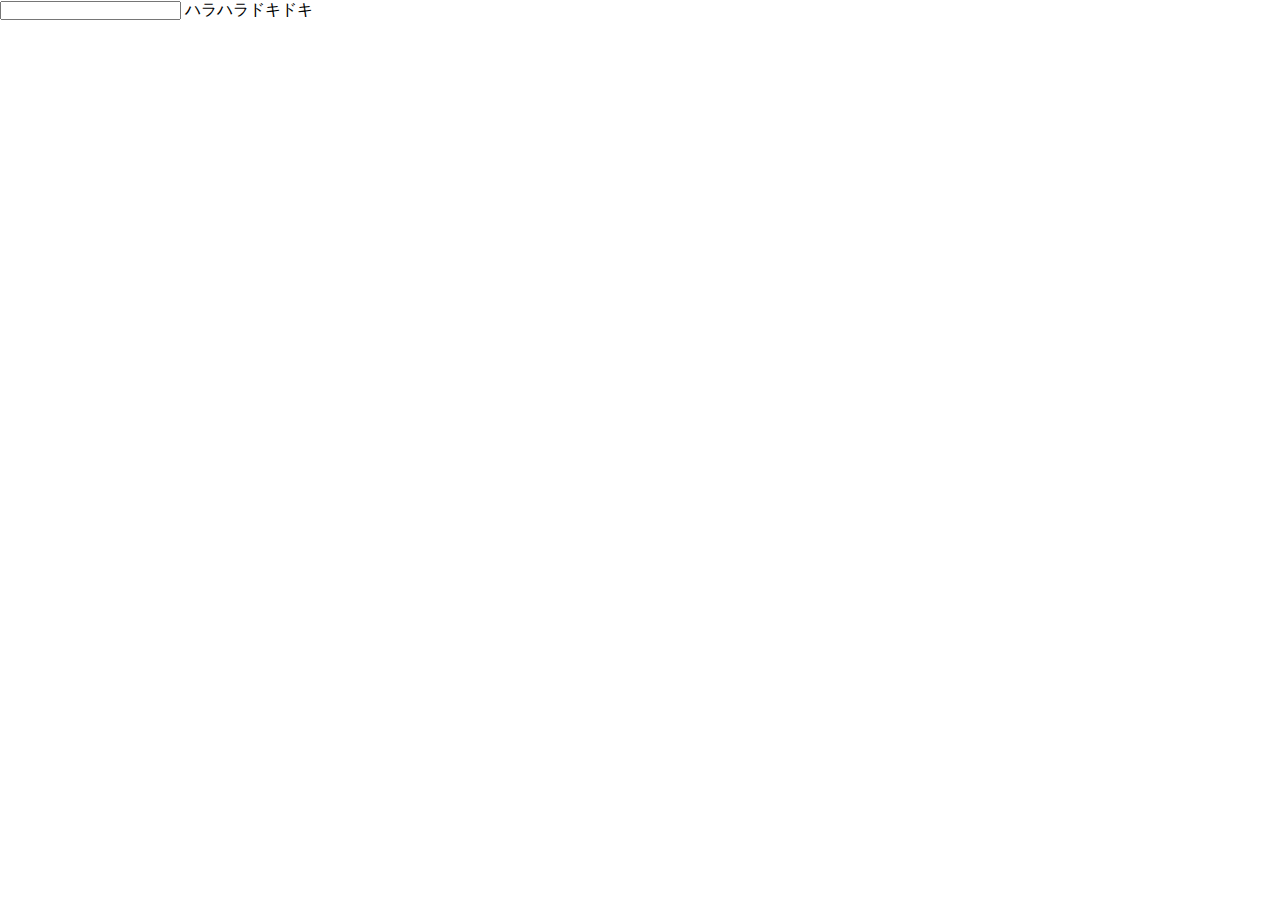
==== index.html @ d1f94c19 "first commit" ====
<!DOCTYPE html>
<html lang="ja">

<head>
    <meta charset="UTF-8">
    <meta name="viewport" content="width=device-width, initial-scale=1.0">
    <title>タイピングアプリ</title>
    <script src="jquery-3.3.1.min.js"></script>
    <link rel="stylesheet" href="style.css">
    <script src="typing.js"></script>
    <link href="titile.html">
</head>

<body>
    <input type="text" value="" id="textbox" onchange="textboxView(this.value)"></input>
    <span id="disp-word"></span>
    <div class="content">
        <a class="js-modal-open"></a>
    </div>
    <div class="modal js-modal">
        <div class="modal__bg js-modal-close"></div>
        <div class="modal__content">
            <p>タイピング結果</p>
            <table border="1" id="resultTable">
                <tr>
                  <th>スコア</th>
                  <th>0</th>
                </tr>
                <tr>
                  <td>ミス数</td>
                  <td>?</td>
                </tr>
                <tr>
                  <td>WPM</td>
                  <td>?</td>
                </tr>
              </table>
            <a class="button goBackTitle" href="titile.html">タイトルに戻る</a>
            <h2 class="head-border"></h2>
            <a class="button oneMorePlay" href="index.html">もう一回プレイする</a>
        </div>
    </div>
</body>
</html>
---- style.css ----
/*title*/
.title{
    text-align: center;
    margin-top: 10%;
    font-size: 5rem;
    font-family: 'Franklin Gothic Medium', 'Arial Narrow', Arial, sans-serif;;
    text-transform: uppercase;
    font-weight: normal;
}
.goBackTitle{
    font-size: 1.375rem;
    background:#6699ff;
    color: white;
    border-radius: 5px;
    padding: 18px 32px;
    font-family: 'Franklin Gothic Medium', 'Arial Narrow', Arial, sans-serif;
    text-decoration: none;
    display: flex;
    justify-content: center;
}
.oneMorePlay{
    font-size: 1.375rem;
    background:#6699ff;
    color: white;
    border-radius: 5px;
    padding: 18px 32px;
    font-family: 'Franklin Gothic Medium', 'Arial Narrow', Arial, sans-serif;
    text-decoration: none;
    display: flex;
    justify-content: center;
}
.button:hover{
    background: #336699;
}

.title-button{
    font-size: 1.375rem;
    background:#6699ff;
    color: white;
    border-radius: 5px;
    padding: 18px 32px;
    font-family: 'Franklin Gothic Medium', 'Arial Narrow', Arial, sans-serif;
    text-decoration: none;
}
/*modal*/
*{
    box-sizing: border-box;
    margin: 0;
    padding: 0;
}
.content{
    margin: 0 auto;
    padding: 40px;
}
.modal{
    display: none;
    height: 100vh;
    position: fixed;
    top: 0;
    width: 100%;
}
.modal__bg{
    background: rgba(0,0,0,0.8);
    height: 100vh;
    position: absolute;
    width: 100%;
}
.modal__content{
    background: #fff;
    left: 50%;
    padding: 40px;
    position: absolute;
    top: 50%;
    transform: translate(-50%,-50%);
    width: 60%;
}
.modal__content p{
    text-align: center;
}
.modal__content table{
    text-align: center;
}
table{
    margin: 3px auto; 
}

/*border*/
.head-border {
    display: flex;
    align-items: center;
}

.head-border:before,
.head-border:after {
    content: "";
    height: 1px;
    flex-grow: 1;
    background-color: #666;
}

.head-border:before {
    margin-right: 1rem;
}

.head-border:after {
    margin-left: 1rem;
}
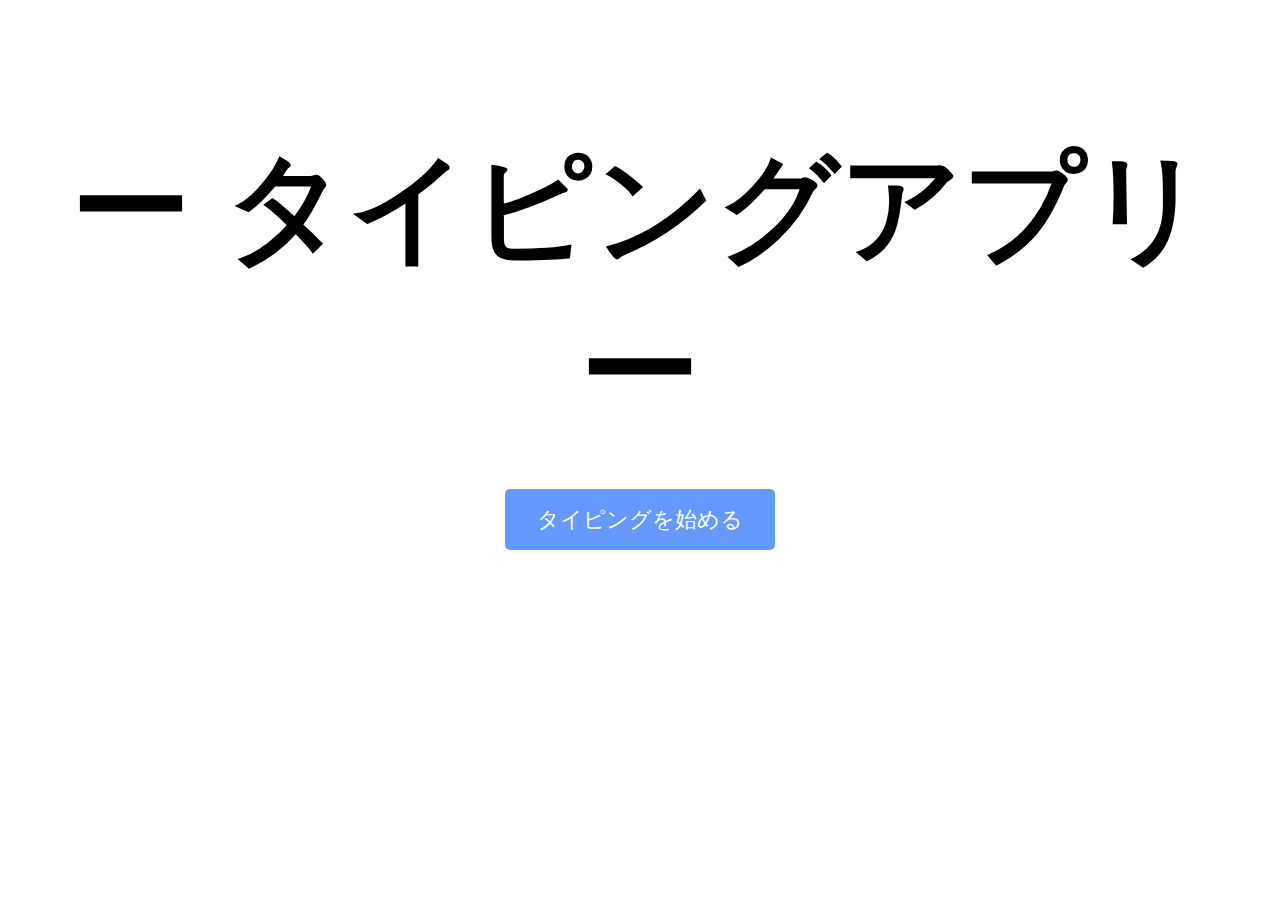
==== commit 359cea11: "refactoring" ====
--- a/index.html
+++ b/index.html
@@ -1,44 +1,18 @@
 <!DOCTYPE html>
 <html lang="ja">
-
 <head>
     <meta charset="UTF-8">
     <meta name="viewport" content="width=device-width, initial-scale=1.0">
-    <title>タイピングアプリ</title>
+    <title>タイピングアプリ タイトル</title>
     <script src="jquery-3.3.1.min.js"></script>
+    <script src="typing.js"></script>
+    <link href="typing.html">
     <link rel="stylesheet" href="style.css">
-    <script src="typing.js"></script>
-    <link href="titile.html">
 </head>
-
 <body>
-    <input type="text" value="" id="textbox" onchange="textboxView(this.value)"></input>
-    <span id="disp-word"></span>
-    <div class="content">
-        <a class="js-modal-open"></a>
-    </div>
-    <div class="modal js-modal">
-        <div class="modal__bg js-modal-close"></div>
-        <div class="modal__content">
-            <p>タイピング結果</p>
-            <table border="1" id="resultTable">
-                <tr>
-                  <th>スコア</th>
-                  <th>0</th>
-                </tr>
-                <tr>
-                  <td>ミス数</td>
-                  <td>?</td>
-                </tr>
-                <tr>
-                  <td>WPM</td>
-                  <td>?</td>
-                </tr>
-              </table>
-            <a class="button goBackTitle" href="titile.html">タイトルに戻る</a>
-            <h2 class="head-border"></h2>
-            <a class="button oneMorePlay" href="index.html">もう一回プレイする</a>
-        </div>
+    <div class="title">
+        <h2> ー タイピングアプリ ー </h2>
+        <a class="button title-button" href="typing.html">タイピングを始める</a>
     </div>
 </body>
 </html>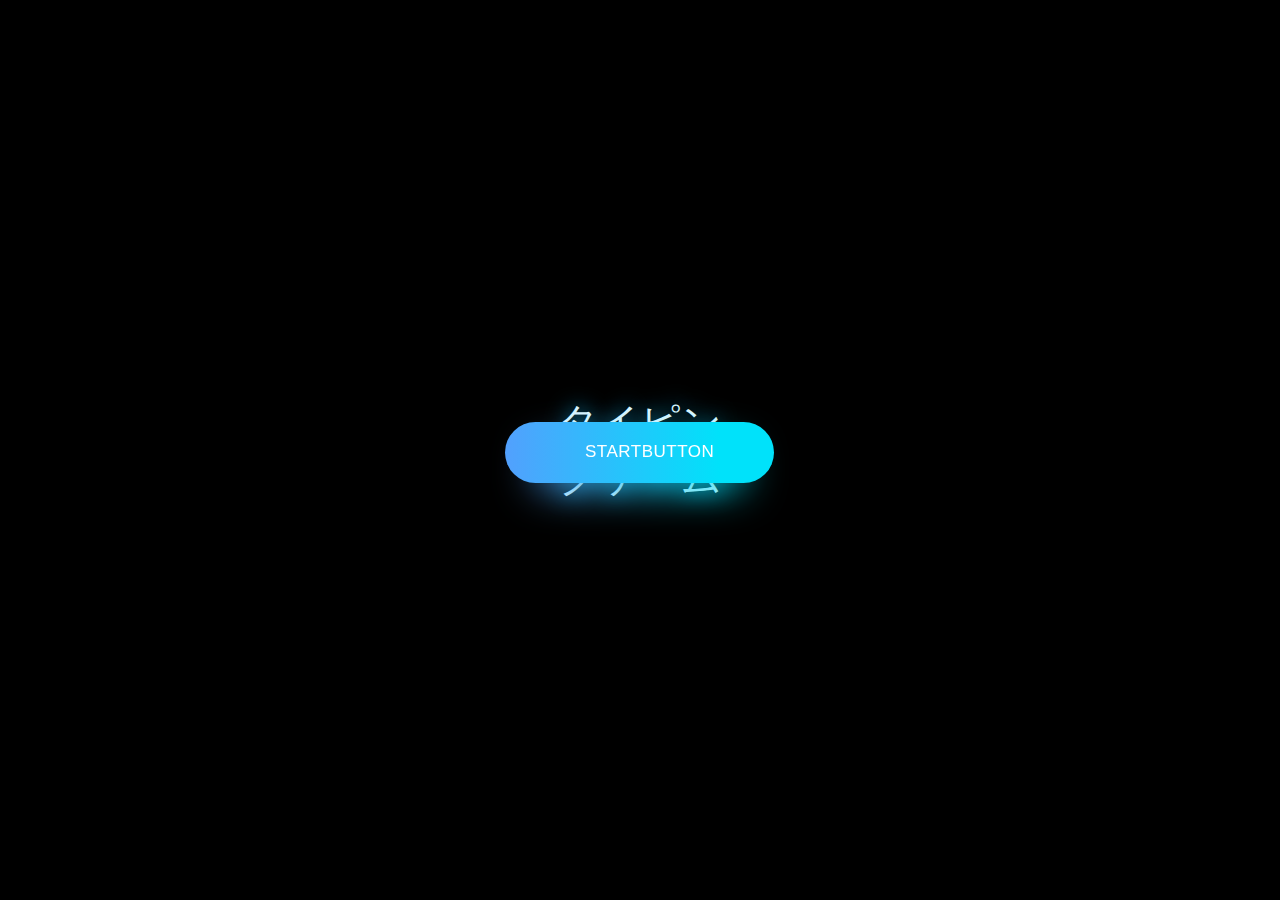
==== commit 9217795b: "typing" ====
--- a/index.html
+++ b/index.html
@@ -3,16 +3,26 @@
 <head>
     <meta charset="UTF-8">
     <meta name="viewport" content="width=device-width, initial-scale=1.0">
-    <title>タイピングアプリ タイトル</title>
+    <title>タイピングゲーム タイトル</title>
     <script src="jquery-3.3.1.min.js"></script>
     <script src="typing.js"></script>
     <link href="typing.html">
+    <link href="typing2.html">
     <link rel="stylesheet" href="style.css">
 </head>
 <body>
+    <div class="huwahuwa">
+        <h1></h1>
+    </div>
     <div class="title">
-        <h2> ー タイピングアプリ ー </h2>
-        <a class="button title-button" href="typing.html">タイピングを始める</a>
+        <!-- <h2>タイピングアプリ</h2> -->
+        <div class="bluelight">
+            <a>タイピングゲーム</a>
+            </div>
+        <!-- <a class="button title-button" href="typing.html">タイピングを始める</a> -->
+        <div class="wrapper">
+            <a href="typing2.html" class="fancy-button bg-gradient1"><span><i class="fa fa-wheelchair-alt"></i>StartButton</span></a>
+            </div><!-- /.wrapper -->
     </div>
 </body>
 </html>--- a/style.css
+++ b/style.css
@@ -1,107 +1,390 @@
+body{
+  font-family: "Squada One",sans-serif;
+  background-color: black;
+  color: #daf6ff;
+}
+
 /*title*/
-.title{
-    text-align: center;
-    margin-top: 10%;
-    font-size: 5rem;
-    font-family: 'Franklin Gothic Medium', 'Arial Narrow', Arial, sans-serif;;
-    text-transform: uppercase;
-    font-weight: normal;
-}
-.goBackTitle{
-    font-size: 1.375rem;
-    background:#6699ff;
-    color: white;
-    border-radius: 5px;
-    padding: 18px 32px;
-    font-family: 'Franklin Gothic Medium', 'Arial Narrow', Arial, sans-serif;
-    text-decoration: none;
-    display: flex;
-    justify-content: center;
-}
-.oneMorePlay{
-    font-size: 1.375rem;
-    background:#6699ff;
-    color: white;
-    border-radius: 5px;
-    padding: 18px 32px;
-    font-family: 'Franklin Gothic Medium', 'Arial Narrow', Arial, sans-serif;
-    text-decoration: none;
-    display: flex;
-    justify-content: center;
-}
-.button:hover{
-    background: #336699;
-}
-
-.title-button{
-    font-size: 1.375rem;
-    background:#6699ff;
-    color: white;
-    border-radius: 5px;
-    padding: 18px 32px;
-    font-family: 'Franklin Gothic Medium', 'Arial Narrow', Arial, sans-serif;
-    text-decoration: none;
-}
+.huwahuwa {
+  animation-name: huwahuwa-animation;
+  animation-timing-function: ease-in-out;
+  animation-iteration-count: infinite;
+  animation-direction: alternate;
+  animation-duration: 1.5s;
+  position: unset;
+}
+@keyframes huwahuwa-animation {
+  0% {
+      transform: translate(0,0px);
+      transform: rotate(-10deg);
+  }
+
+  100% {
+      transform: translate(0,-15px)
+  }
+}
+.main {
+  width: 100vw;
+  height: 100vh;
+}
+.title {
+  text-align: center;
+  margin-top: 10%;
+  font-size: 5rem;
+  font-family: "Franklin Gothic Medium", "Arial Narrow", Arial, sans-serif;
+  text-transform: uppercase;
+  font-weight: normal;
+}
+/* .goBackTitle {
+  font-size: 1.375rem;
+  color: white;
+  border-radius: 5px;
+  padding: 18px 32px;
+  font-family: "Franklin Gothic Medium", "Arial Narrow", Arial, sans-serif;
+  text-decoration: none;
+  display: flex;
+  justify-content: center;
+}
+.oneMorePlay {
+  font-size: 1.375rem;
+  color: white;
+  border-radius: 5px;
+  padding: 18px 32px;
+  font-family: "Franklin Gothic Medium", "Arial Narrow", Arial, sans-serif;
+  text-decoration: none;
+  display: flex;
+  justify-content: center;
+}
+.button:hover {
+  background: #336699;
+} */
+
+/* .title-button {
+  font-size: 1.375rem;
+  background: #6699ff;
+  color: white;
+  border-radius: 5px;
+  padding: 18px 32px;
+  font-family: "Franklin Gothic Medium", "Arial Narrow", Arial, sans-serif;
+  text-decoration: none;
+} */
+
+/*typing*/
+.typing-mozi{
+  color: #daf6ff;
+  font-size: 100px;
+  text-align: center;
+  display: block;
+  /* margin-left: auto;
+  margin-right: auto; */
+}
+.typing-mozi-romaji{
+  color: #daf6ff;
+  font-size: 70px;
+  text-align: center;
+  display: block;
+  /* margin-left: auto;
+  margin-right: auto; */
+}
+
 /*modal*/
-*{
-    box-sizing: border-box;
-    margin: 0;
-    padding: 0;
-}
-.content{
-    margin: 0 auto;
-    padding: 40px;
-}
-.modal{
-    display: none;
-    height: 100vh;
-    position: fixed;
-    top: 0;
-    width: 100%;
-}
-.modal__bg{
-    background: rgba(0,0,0,0.8);
-    height: 100vh;
-    position: absolute;
-    width: 100%;
-}
-.modal__content{
-    background: #fff;
-    left: 50%;
-    padding: 40px;
-    position: absolute;
-    top: 50%;
-    transform: translate(-50%,-50%);
-    width: 60%;
-}
-.modal__content p{
-    text-align: center;
-}
-.modal__content table{
-    text-align: center;
-}
-table{
-    margin: 3px auto; 
-}
-
-/*border*/
-.head-border {
-    display: flex;
-    align-items: center;
-}
-
-.head-border:before,
-.head-border:after {
-    content: "";
-    height: 1px;
-    flex-grow: 1;
-    background-color: #666;
-}
-
-.head-border:before {
-    margin-right: 1rem;
-}
-
-.head-border:after {
-    margin-left: 1rem;
-}
+* {
+  box-sizing: border-box;
+  margin: 0;
+  padding: 0;
+}
+.content {
+  margin: 0 auto;
+  padding: 40px;
+}
+.modal {
+  display: none;
+  height: 100vh;
+  position: fixed;
+  top: 0;
+  width: 100%;
+}
+.modal__bg {
+  background: rgba(0, 0, 0, 0.8);
+  height: 100vh;
+  position: absolute;
+  width: 100%;
+}
+.modal__content {
+  background: #fff;
+  left: 50%;
+  padding: 70px;
+  position: absolute;
+  top: 50%;
+  transform: translate(-50%, -50%);
+  width: 60%;
+  height: 70%;
+  border-radius: 100px;
+}
+.modal__content p {
+  text-align: center;
+}
+.modal__content table {
+  text-align: center;
+}
+.goBackTitle {
+  font-size: 1.375rem;
+  color: white;
+  border-radius: 5px;
+  padding: 18px 32px;
+  font-family: "Franklin Gothic Medium", "Arial Narrow", Arial, sans-serif;
+  text-decoration: none;
+}
+.oneMorePlay {
+  font-size: 1.375rem;
+  color: white;
+  border-radius: 5px;
+  padding: 18px 32px;
+  text-decoration: none;
+}
+.button:hover {
+  background: #336699;
+}
+table {
+  margin: 0.5px auto;
+  color: black;
+}
+.Result-p{
+  font-size: 40px;
+  color: black;
+}
+.typingResult{
+  font-size: 40px;
+  color: black;
+}
+
+
+
+
+
+
+
+
+.bluelight {
+  display: table;
+  width: 200px;
+  height: 200px;
+  position: absolute;
+  left: 50%;
+  top: 50%;
+  transform: translate(-50%, -50%);
+}
+.bluelight a {
+  display: table-cell;
+  font-size: 0.5em;
+  text-decoration: none;
+  text-align: center;
+  vertical-align: middle;
+  border-radius: 100%;
+  transition: background 1s, border-width 0.5s cubic-bezier(0.075, 0.82, 0.165, 1), text-shadow 0.5s;
+  color: #daf6ff;
+  text-shadow: 0 0 20px #0aafe6, 0 0 20px rgba(10, 175, 230, 0);
+  box-shadow: 0 0 0 rgba(10, 175, 230, 0), inset 0 0 0 rgba(10, 175, 230, 0);
+  background-image: radial-gradient(center, ellipse cover, rgba(10, 175, 230, 0) 0%, rgba(10, 175, 230, 0) 90%);
+  border: 0 dotted rgba(10, 175, 230, 0);
+}
+.bluelight a:hover {
+  color: #fff;
+  text-shadow: 0 0 50px #0aafe6, 0 0 50px #0aafe6;
+  background-image: radial-gradient(center, ellipse cover, rgba(10, 175, 230, 0.3) 0%, rgba(10, 175, 230, 0) 60%);
+}
+.bluelight:before, .bluelight:after, .bluelight a:before, .bluelight a:after {
+  transition: 0.2s ease-in-out;
+  content: "";
+  display: block;
+  position: absolute;
+  border-radius: 50%;
+  border: 60px dashed transparent;
+  left: 50%;
+  top: 50%;
+  transform: translate(-50%, -50%);
+}
+.bluelight:before {
+  animation: rotate 20s linear 0s infinite;
+  width: 180%;
+  height: 180%;
+  border: 3px dotted rgba(10, 175, 230, 0);
+  z-index: -1;
+}
+.bluelight:after {
+  animation: rotate 10s linear 0s infinite reverse;
+  border: 80px dashed rgba(10, 175, 230, 0);
+  width: 160%;
+  height: 160%;
+  z-index: -2;
+}
+.bluelight a:before {
+  animation: rotate 5s ease-in-out 0s infinite alternate;
+  width: 120%;
+  height: 120%;
+  border: 50px dashed rgba(10, 175, 230, 0);
+}
+.bluelight a:after {
+  animation: rotate 5s linear 0s infinite;
+  border: 18px dashed rgba(10, 175, 230, 0);
+  width: 120%;
+  height: 120%;
+}
+.bluelight:hover:before {
+  border-color: rgba(10, 175, 230, 0.3);
+}
+.bluelight:hover:after {
+  border-color: rgba(10, 175, 230, 0.1);
+}
+.bluelight:hover a:before {
+  border-color: rgba(10, 175, 230, 0.3);
+}
+.bluelight:hover a:after {
+  border-color: rgba(10, 175, 230, 0.3);
+}
+
+@keyframes rotate {
+  0% {
+    transform: translate(-50%, -50%) rotate(0deg);
+  }
+  100% {
+    transform: translate(-50%, -50%) rotate(360deg);
+  }
+}
+p.caption {
+  font-size: 0.7em;
+  text-align: center;
+  position: fixed;
+  width: 100%;
+  bottom: 0;
+  letter-spacing: 0.2em;
+  text-shadow: 0 0 20px #0aafe6, 0 0 20px rgba(10, 175, 230, 0);
+}
+
+
+
+
+/* Mixins */
+/* bg shortcodes */
+.bg-gradient1 span,
+.bg-gradient1:before {
+  background: #52A0FD;
+  background: -webkit-gradient(linear, left top, right top, from(#52A0FD), color-stop(80%, #00e2fa), to(#00e2fa));
+  background: linear-gradient(to right, #52A0FD 0%, #00e2fa 80%, #00e2fa 100%);
+}
+
+.bg-gradient3 span,
+.bg-gradient3:before {
+  background: #fa6c9f;
+  background: -webkit-gradient(linear, left top, right top, from(#fa6c9f), color-stop(80%, #ffe140), to(#ffe140));
+  background: linear-gradient(to right, #fa6c9f 0%, #ffe140 80%, #ffe140 100%);
+}
+
+/* General */
+.wrapper {
+  margin: 30% auto;
+  text-align: center;
+  -webkit-transform-style: perserve-3d;
+          transform-style: perserve-3d;
+  perspective: 800px;
+}
+
+a {
+  text-decoration: none;
+}
+a:hover, a:focus, a:active {
+  text-decoration: none;
+}
+
+/* fancy Button */
+.fancy-button {
+  display: inline-block;
+  margin: 30px;
+  font-family: 'Montserrat', Helvetica, Arial, sans-serif;
+  font-size: 17px;
+  letter-spacing: 0.03em;
+  text-transform: uppercase;
+  color: #ffffff;
+  position: relative;
+}
+.fancy-button:before {
+  content: '';
+  display: inline-block;
+  height: 40px;
+  position: absolute;
+  bottom: -5px;
+  left: 30px;
+  right: 30px;
+  z-index: -1;
+  border-radius: 30em;
+  -webkit-filter: blur(20px) brightness(0.95);
+          filter: blur(20px) brightness(0.95);
+  -webkit-transform-style: preserve-3d;
+          transform-style: preserve-3d;
+  -webkit-transition: all 0.3s ease-out;
+  transition: all 0.3s ease-out;
+}
+.fancy-button i {
+  margin-top: -1px;
+  margin-right: 20px;
+  font-size: 1.265em;
+  vertical-align: middle;
+}
+.fancy-button span {
+  display: inline-block;
+  padding: 18px 60px;
+  border-radius: 50em;
+  position: relative;
+  z-index: 2;
+  will-change: transform, filter;
+  -webkit-transform-style: preserve-3d;
+          transform-style: preserve-3d;
+  -webkit-transition: all 0.3s ease-out;
+  transition: all 0.3s ease-out;
+}
+.fancy-button:focus, .fancy-button:active {
+  color: #ffffff;
+}
+.fancy-button:hover {
+  color: #ffffff;
+}
+.fancy-button:hover span {
+  -webkit-filter: brightness(1.05) contrast(1.05);
+          filter: brightness(1.05) contrast(1.05);
+  -webkit-transform: scale(0.95);
+          transform: scale(0.95);
+}
+.fancy-button:hover:before {
+  bottom: 0;
+  -webkit-filter: blur(10px) brightness(0.95);
+          filter: blur(10px) brightness(0.95);
+}
+.fancy-button.pop-onhover:before {
+  opacity: 0;
+  bottom: 10px;
+}
+.fancy-button.pop-onhover:hover:before {
+  bottom: -7px;
+  opacity: 1;
+  -webkit-filter: blur(20px);
+          filter: blur(20px);
+}
+.fancy-button.pop-onhover:hover span {
+  -webkit-transform: scale(1.04);
+          transform: scale(1.04);
+}
+.fancy-button.pop-onhover:hover:active span {
+  -webkit-filter: brightness(1) contrast(1);
+          filter: brightness(1) contrast(1);
+  -webkit-transform: scale(1);
+          transform: scale(1);
+  -webkit-transition: all 0.15s ease-out;
+  transition: all 0.15s ease-out;
+}
+.fancy-button.pop-onhover:hover:active:before {
+  bottom: 0;
+  -webkit-filter: blur(10px) brightness(0.95);
+          filter: blur(10px) brightness(0.95);
+  -webkit-transition: all 0.2s ease-out;
+  transition: all 0.2s ease-out;
+}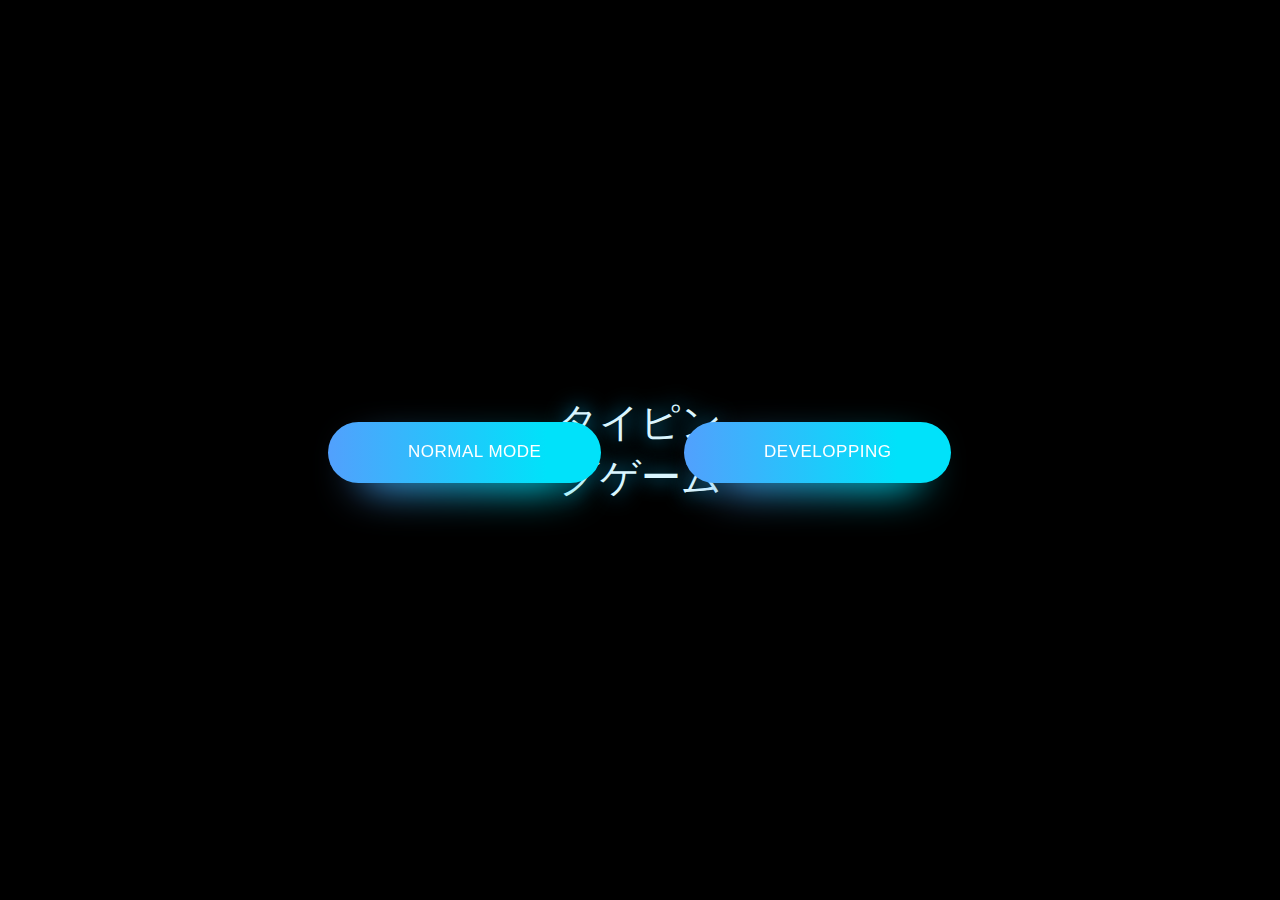
==== commit d4ca72fc: "update view" ====
--- a/index.html
+++ b/index.html
@@ -21,7 +21,8 @@
             </div>
         <!-- <a class="button title-button" href="typing.html">タイピングを始める</a> -->
         <div class="wrapper">
-            <a href="typing2.html" class="fancy-button bg-gradient1"><span><i class="fa fa-wheelchair-alt"></i>StartButton</span></a>
+            <a href="typing2.html" class="fancy-button bg-gradient1"><span><i class="fa fa-wheelchair-alt"></i>normal mode</span></a>
+            <a href="" class="fancy-button bg-gradient1"><span><i class="fa fa-wheelchair-alt"></i>developping</span></a>
             </div><!-- /.wrapper -->
     </div>
 </body>
--- a/style.css
+++ b/style.css
@@ -71,20 +71,28 @@
 
 /*typing*/
 .typing-mozi{
+  height: 250px;
   color: #daf6ff;
   font-size: 100px;
+  text-align: center;
+  display: block;
+  /* text-align:center; */
+  /* margin-left: auto;
+  margin-right: auto; */
+}
+.typing-mozi-romaji{
+  color: #daf6ff;
+  font-size: 70px;
   text-align: center;
   display: block;
   /* margin-left: auto;
   margin-right: auto; */
 }
-.typing-mozi-romaji{
-  color: #daf6ff;
+.player-typing{
+  color: orange;
   font-size: 70px;
   text-align: center;
   display: block;
-  /* margin-left: auto;
-  margin-right: auto; */
 }
 
 /*modal*/
